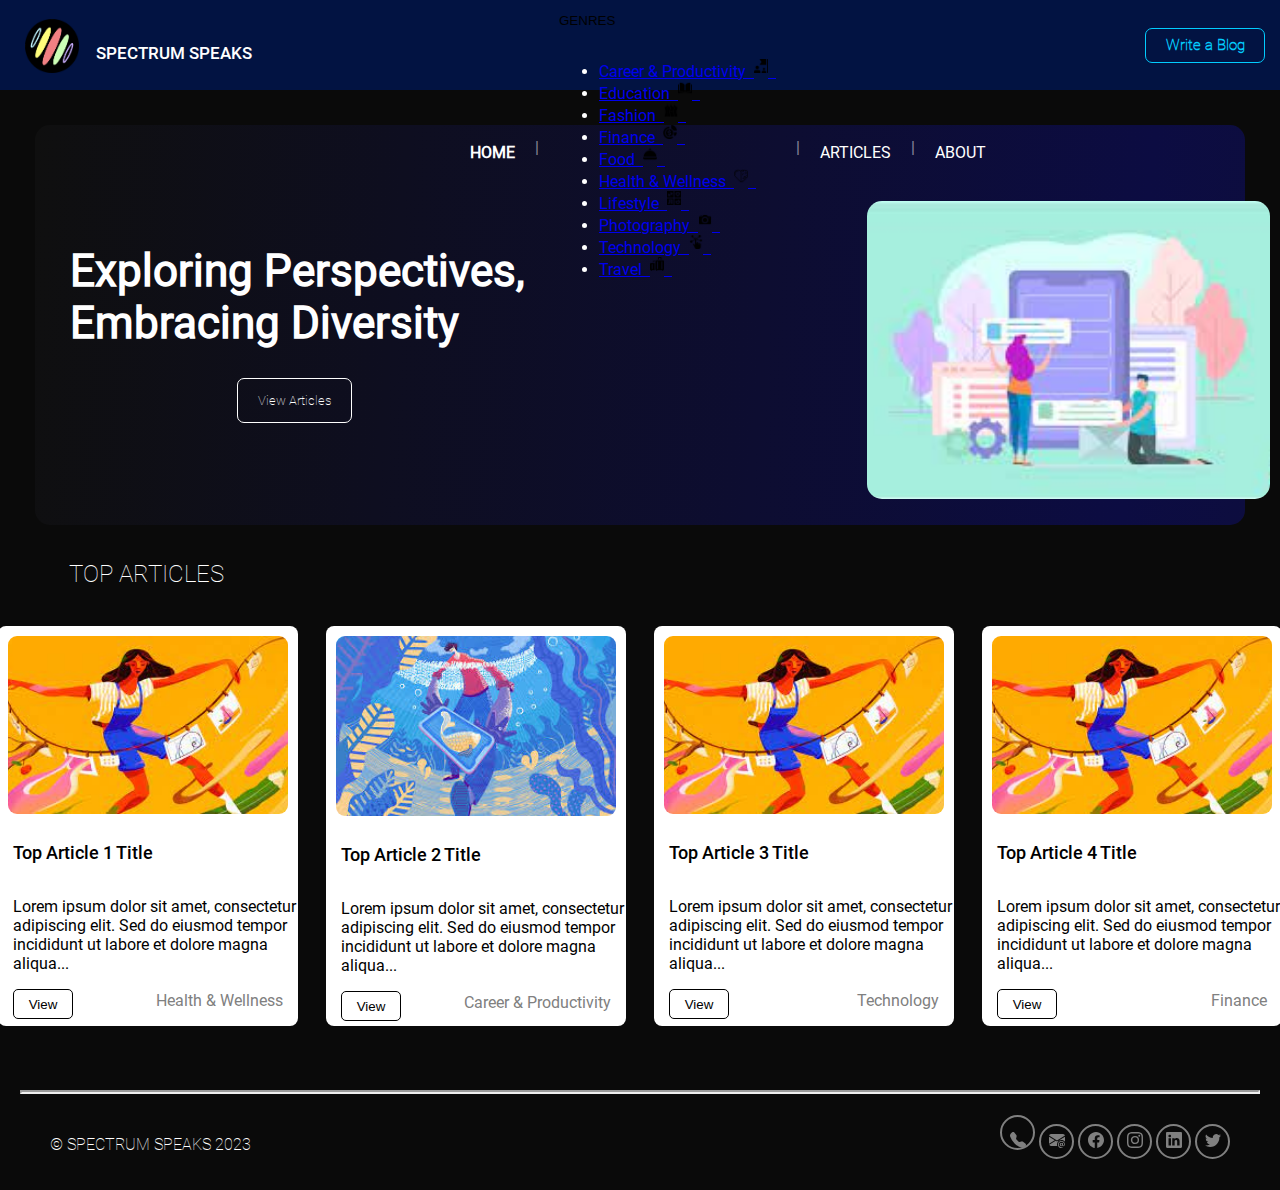
==== index.html @ 42d6bd29 "first commit" ====
<!DOCTYPE html>
<html lang="en">

<head>
  <meta charset="UTF-8">
  <meta name="viewport" content="width=device-width, initial-scale=1.0">
  <title>Spectrum Speaks</title>
  <link rel="stylesheet" href="./css/fonts.css">
  <link href="https://cdn.jsdelivr.net/npm/bootstrap@5.3.2/dist/css/bootstrap.min.css" rel="stylesheet"
    integrity="sha384-T3c6CoIi6uLrA9TneNEoa7RxnatzjcDSCmG1MXxSR1GAsXEV/Dwwykc2MPK8M2HN" crossorigin="anonymous">
  <link rel="stylesheet" href="./css/navbar.css">
  <link rel="stylesheet" href="./css/footer.css">
  <link rel="stylesheet" href="./css/Pages/home.css">
  <link rel="stylesheet" href="./css/article-card.css">
  <link rel="icon" href="./Assets/Images/Logo.png" sizes="64x64">
</head>

<body>
  <!-- Navbar -->
  <nav>
    <div class="nav-container">
      <div class="nav-flex-item"><img src="./Assets/Images/Logo.png" alt="Spectrum Speaks logo"></div>
      <div class="nav-flex-item title">
        <p id="word">SPECTRUM SPEAKS</p>
      </div>
      <div class="nav-options-flex-container nav-flex-item">
        <div class="nav-options-flex-item active options">
          <a href="./index.html">
            <p>HOME</p>
          </a>
        </div>
        <p class="nav-options-flex-item"> | </p>
        <!-- <div class="nav-options-flex-item options">
            <p>GENRES</p>
          </div> -->
        <div class="nav-options-flex-item options dropdown">
          <button class="btn btn-secondary dropdown-toggle" type="button" data-bs-toggle="dropdown"
            aria-expanded="false" style="background-color: transparent; border: none; padding: 0; margin-bottom: 15px;">
            GENRES
          </button>
          <ul class="dropdown-menu">
            <li><a class="dropdown-item" href="./genres.html">Career & Productivity &nbsp;<img
                  src="./Assets/Images/Nav Icons/Career Icon.png" height="14" alt="Career & Productivity Icon">
                &nbsp;</a></li>
            <li><a class="dropdown-item" href="./genres.html">Education &nbsp;<img
                  src="./Assets/Images/Nav Icons/Education Icon.png" height="14" alt="Education Icon"> &nbsp;</a></li>
            <li><a class="dropdown-item" href="./genres.html">Fashion &nbsp;<img
                  src="./Assets/Images/Nav Icons/Fashion Icon.png" height="14" alt="Fashion Icon"> &nbsp;</a></li>
            <li><a class="dropdown-item" href="./genres.html">Finance &nbsp;<img
                  src="./Assets/Images/Nav Icons/Finance Icon.png" height="14" alt="Finance Icon"> &nbsp;</a></li>
            <li><a class="dropdown-item" href="./genres.html">Food &nbsp;<img
                  src="./Assets/Images/Nav Icons/Food Icon.png" height="14" alt="Food Icon"> &nbsp;</a></li>
            <li><a class="dropdown-item" href="./genres.html">Health & Wellness &nbsp;<img
                  src="./Assets/Images/Nav Icons/Health Icon.png" height="14" alt="Health Icon"> &nbsp;</a></li>
            <li><a class="dropdown-item" href="./genres.html">Lifestyle &nbsp;<img
                  src="./Assets/Images/Nav Icons/Lifestyle Icon.png" height="14" alt="Lifestyle Icon"> &nbsp;</a></li>
            <li><a class="dropdown-item" href="./genres.html">Photography &nbsp;<img
                  src="./Assets/Images/Nav Icons/Photography Icon.png" height="14" alt="Photography Icon"> &nbsp;</a>
            </li>
            <li><a class="dropdown-item" href="./genres.html">Technology &nbsp;<img
                  src="./Assets/Images/Nav Icons/Technology Icon.png" height="14" alt="Technology Icon"> &nbsp;</a></li>
            <li><a class="dropdown-item" href="./genres.html">Travel &nbsp;<img
                  src="./Assets/Images/Nav Icons/Travel icon.png" height="14" alt="Travel Icon"> &nbsp;</a></li>
          </ul>
        </div>
        <p class="nav-options-flex-item"> | </p>
        <div class="nav-options-flex-item options">
          <a href="./articles.html">
            <p>ARTICLES</p>
          </a>
        </div>
        <p class="nav-options-flex-item"> | </p>
        <div class="nav-options-flex-item options">
          <a>
            <p>ABOUT</p>
          </a>
        </div>
      </div>
      <div class="nav-flex-item write-a-blog"><button>Write a Blog</button></div>
    </div>
  </nav>

  <!-- Hero -->
  <div class="hero-container">
    <h1 id="hero-title">Exploring Perspectives, <br> Embracing Diversity</h1>
    <img src="./Assets/Images/Index imgs/Hero.jpg" id="hero-img">
    <a class="hero-button"><button id="hero-button">View Articles</button></a>
  </div>

  <!-- Top Articles -->
  <div class="top-articles-title">
    <p>TOP ARTICLES</p>
  </div>
  <div class="top-articles-container">
    <div class="top-articles-card">
      <img src="./Assets/Images/Index imgs/TA-1.jpg" alt="Top Article 1 Thumbnail" class="ta-img">
      <p class="ta-title"> Top Article 1 Title</p>
      <p class="ta-brief">
        Lorem ipsum dolor sit amet, consectetur adipiscing elit. Sed do eiusmod tempor incididunt ut
        labore et dolore magna aliqua...
      </p>
      <div class="article-card-end">
        <a class="view-link" href="./genre-article.html"><button class="view-article">View</button></a>
        <p class="article-genre">Health & Wellness</p>
      </div>
    </div>
    <div class="top-articles-card">
      <img src="./Assets/Images/Index imgs/TA-2.jpg" alt="Top Article 2 Thumbnail" class="ta-img">
      <p class="ta-title"> Top Article 2 Title</p>
      <p class="ta-brief">
        Lorem ipsum dolor sit amet, consectetur adipiscing elit. Sed do eiusmod tempor incididunt ut
        labore et dolore magna aliqua...
      </p>
      <div class="article-card-end">
        <a class="view-link" href="./genre-article.html"><button class="view-article">View</button></a>
        <p class="article-genre">Career & Productivity</p>
      </div>
    </div>
    <div class="top-articles-card">
      <img src="./Assets/Images/Index imgs/TA-1.jpg" alt="Top Article 3 Thumbnail" class="ta-img">
      <p class="ta-title"> Top Article 3 Title</p>
      <p class="ta-brief">
        Lorem ipsum dolor sit amet, consectetur adipiscing elit. Sed do eiusmod tempor incididunt ut
        labore et dolore magna aliqua...
      </p>
      <div class="article-card-end">
        <a class="view-link" href="./genre-article.html"><button class="view-article">View</button></a>
        <p class="article-genre">Technology</p>
      </div>
    </div>
    <div class="top-articles-card">
      <img src="./Assets/Images/Index imgs/TA-1.jpg" alt="Top Article 3 Thumbnail" class="ta-img">
      <p class="ta-title"> Top Article 4 Title</p>
      <p class="ta-brief">
        Lorem ipsum dolor sit amet, consectetur adipiscing elit. Sed do eiusmod tempor incididunt ut
        labore et dolore magna aliqua...
      </p>
      <div class="article-card-end">
        <a class="view-link" href="./genre-article.html"><button class="view-article">View</button></a>
        <p class="article-genre">Finance</p>
      </div>
    </div>
  </div>

  <!-- Footer -->
  <footer>
    <hr id="footer-separator">
    <div class="footer-container">
      <p id="footer-rights"> &copy; SPECTRUM SPEAKS 2023</p>
      <div class="footer-icons-container">
        <button class="socials-btn" id="call">
          <p><svg xmlns="http://www.w3.org/2000/svg" width="16" height="16" fill="currentColor"
              class="bi bi-telephone-fill" viewBox="0 0 16 16">
              <path fill-rule="evenodd"
                d="M1.885.511a1.745 1.745 0 0 1 2.61.163L6.29 2.98c.329.423.445.974.315 1.494l-.547 2.19a.678.678 0 0 0 .178.643l2.457 2.457a.678.678 0 0 0 .644.178l2.189-.547a1.745 1.745 0 0 1 1.494.315l2.306 1.794c.829.645.905 1.87.163 2.611l-1.034 1.034c-.74.74-1.846 1.065-2.877.702a18.634 18.634 0 0 1-7.01-4.42 18.634 18.634 0 0 1-4.42-7.009c-.362-1.03-.037-2.137.703-2.877L1.885.511z" />
            </svg></p>
        </button>
        <a href="https://mail.google.com" target="_blank"><button id="email" class="socials-btn"><svg
              xmlns="http://www.w3.org/2000/svg" width="16" height="16" fill="currentColor"
              class="bi bi-envelope-at-fill" viewBox="0 0 16 16">
              <path
                d="M2 2A2 2 0 0 0 .05 3.555L8 8.414l7.95-4.859A2 2 0 0 0 14 2H2Zm-2 9.8V4.698l5.803 3.546L0 11.801Zm6.761-2.97-6.57 4.026A2 2 0 0 0 2 14h6.256A4.493 4.493 0 0 1 8 12.5a4.49 4.49 0 0 1 1.606-3.446l-.367-.225L8 9.586l-1.239-.757ZM16 9.671V4.697l-5.803 3.546.338.208A4.482 4.482 0 0 1 12.5 8c1.414 0 2.675.652 3.5 1.671Z" />
              <path
                d="M15.834 12.244c0 1.168-.577 2.025-1.587 2.025-.503 0-1.002-.228-1.12-.648h-.043c-.118.416-.543.643-1.015.643-.77 0-1.259-.542-1.259-1.434v-.529c0-.844.481-1.4 1.26-1.4.585 0 .87.333.953.63h.03v-.568h.905v2.19c0 .272.18.42.411.42.315 0 .639-.415.639-1.39v-.118c0-1.277-.95-2.326-2.484-2.326h-.04c-1.582 0-2.64 1.067-2.64 2.724v.157c0 1.867 1.237 2.654 2.57 2.654h.045c.507 0 .935-.07 1.18-.18v.731c-.219.1-.643.175-1.237.175h-.044C10.438 16 9 14.82 9 12.646v-.214C9 10.36 10.421 9 12.485 9h.035c2.12 0 3.314 1.43 3.314 3.034v.21Zm-4.04.21v.227c0 .586.227.8.581.8.31 0 .564-.17.564-.743v-.367c0-.516-.275-.708-.572-.708-.346 0-.573.245-.573.791Z" />
            </svg></button></a>
        <a href="https://www.facebook.com" target="_blank"><button id="facebook" class="socials-btn"><svg
              xmlns="http://www.w3.org/2000/svg" width="16" height="16" fill="currentColor" class="bi bi-facebook"
              viewBox="0 0 16 16">
              <path
                d="M16 8.049c0-4.446-3.582-8.05-8-8.05C3.58 0-.002 3.603-.002 8.05c0 4.017 2.926 7.347 6.75 7.951v-5.625h-2.03V8.05H6.75V6.275c0-2.017 1.195-3.131 3.022-3.131.876 0 1.791.157 1.791.157v1.98h-1.009c-.993 0-1.303.621-1.303 1.258v1.51h2.218l-.354 2.326H9.25V16c3.824-.604 6.75-3.934 6.75-7.951z" />
            </svg></button></a>
        <a href="https://www.instagram.com" target="_blank"><button id="instagram" class="socials-btn"><svg
              xmlns="http://www.w3.org/2000/svg" width="16" height="16" fill="currentColor" class="bi bi-instagram"
              viewBox="0 0 16 16">
              <path
                d="M8 0C5.829 0 5.556.01 4.703.048 3.85.088 3.269.222 2.76.42a3.917 3.917 0 0 0-1.417.923A3.927 3.927 0 0 0 .42 2.76C.222 3.268.087 3.85.048 4.7.01 5.555 0 5.827 0 8.001c0 2.172.01 2.444.048 3.297.04.852.174 1.433.372 1.942.205.526.478.972.923 1.417.444.445.89.719 1.416.923.51.198 1.09.333 1.942.372C5.555 15.99 5.827 16 8 16s2.444-.01 3.298-.048c.851-.04 1.434-.174 1.943-.372a3.916 3.916 0 0 0 1.416-.923c.445-.445.718-.891.923-1.417.197-.509.332-1.09.372-1.942C15.99 10.445 16 10.173 16 8s-.01-2.445-.048-3.299c-.04-.851-.175-1.433-.372-1.941a3.926 3.926 0 0 0-.923-1.417A3.911 3.911 0 0 0 13.24.42c-.51-.198-1.092-.333-1.943-.372C10.443.01 10.172 0 7.998 0h.003zm-.717 1.442h.718c2.136 0 2.389.007 3.232.046.78.035 1.204.166 1.486.275.373.145.64.319.92.599.28.28.453.546.598.92.11.281.24.705.275 1.485.039.843.047 1.096.047 3.231s-.008 2.389-.047 3.232c-.035.78-.166 1.203-.275 1.485a2.47 2.47 0 0 1-.599.919c-.28.28-.546.453-.92.598-.28.11-.704.24-1.485.276-.843.038-1.096.047-3.232.047s-2.39-.009-3.233-.047c-.78-.036-1.203-.166-1.485-.276a2.478 2.478 0 0 1-.92-.598 2.48 2.48 0 0 1-.6-.92c-.109-.281-.24-.705-.275-1.485-.038-.843-.046-1.096-.046-3.233 0-2.136.008-2.388.046-3.231.036-.78.166-1.204.276-1.486.145-.373.319-.64.599-.92.28-.28.546-.453.92-.598.282-.11.705-.24 1.485-.276.738-.034 1.024-.044 2.515-.045v.002zm4.988 1.328a.96.96 0 1 0 0 1.92.96.96 0 0 0 0-1.92zm-4.27 1.122a4.109 4.109 0 1 0 0 8.217 4.109 4.109 0 0 0 0-8.217zm0 1.441a2.667 2.667 0 1 1 0 5.334 2.667 2.667 0 0 1 0-5.334z" />
            </svg></button></a>
        <a href="https://www.linkedin.com" target="_blank"><button id="linkedin" class="socials-btn"><svg
              xmlns="http://www.w3.org/2000/svg" width="16" height="16" fill="currentColor" class="bi bi-linkedin"
              viewBox="0 0 16 16">
              <path
                d="M0 1.146C0 .513.526 0 1.175 0h13.65C15.474 0 16 .513 16 1.146v13.708c0 .633-.526 1.146-1.175 1.146H1.175C.526 16 0 15.487 0 14.854V1.146zm4.943 12.248V6.169H2.542v7.225h2.401zm-1.2-8.212c.837 0 1.358-.554 1.358-1.248-.015-.709-.52-1.248-1.342-1.248-.822 0-1.359.54-1.359 1.248 0 .694.521 1.248 1.327 1.248h.016zm4.908 8.212V9.359c0-.216.016-.432.08-.586.173-.431.568-.878 1.232-.878.869 0 1.216.662 1.216 1.634v3.865h2.401V9.25c0-2.22-1.184-3.252-2.764-3.252-1.274 0-1.845.7-2.165 1.193v.025h-.016a5.54 5.54 0 0 1 .016-.025V6.169h-2.4c.03.678 0 7.225 0 7.225h2.4z" />
            </svg></button></a>
        <a href="https://www.twitter.com" target="_blank"><button id="twitter" class="socials-btn"><svg
              xmlns="http://www.w3.org/2000/svg" width="16" height="16" fill="currentColor" class="bi bi-twitter"
              viewBox="0 0 16 16">
              <path
                d="M5.026 15c6.038 0 9.341-5.003 9.341-9.334 0-.14 0-.282-.006-.422A6.685 6.685 0 0 0 16 3.542a6.658 6.658 0 0 1-1.889.518 3.301 3.301 0 0 0 1.447-1.817 6.533 6.533 0 0 1-2.087.793A3.286 3.286 0 0 0 7.875 6.03a9.325 9.325 0 0 1-6.767-3.429 3.289 3.289 0 0 0 1.018 4.382A3.323 3.323 0 0 1 .64 6.575v.045a3.288 3.288 0 0 0 2.632 3.218 3.203 3.203 0 0 1-.865.115 3.23 3.23 0 0 1-.614-.057 3.283 3.283 0 0 0 3.067 2.277A6.588 6.588 0 0 1 .78 13.58a6.32 6.32 0 0 1-.78-.045A9.344 9.344 0 0 0 5.026 15z" />
            </svg></button></a>
      </div>
    </div>
  </footer>

  <script src="https://cdn.jsdelivr.net/npm/bootstrap@5.3.0/dist/js/bootstrap.bundle.min.js"
    integrity="sha384-geWF76RCwLtnZ8qwWowPQNguL3RmwHVBC9FhGdlKrxdiJJigb/j/68SIy3Te4Bkz"
    crossorigin="anonymous"></script>
  <script src="./index.js"></script>
</body>

</html>

<!-- <a href="https://www.flaticon.com/free-icons/spectrum" 
    title="spectrum icons">Spectrum icons created by Freepik - Flaticon</a> -->
---- css/fonts.css ----
@font-face {
    font-family: 'Roboto Black';
    src: url("../Assets/Fonts/Roboto/Roboto-Black.ttf") format("truetype");
}

@font-face {
    font-family: 'Roboto Bold';
    src: url("../Assets/Fonts/Roboto/Roboto-Bold.ttf") format("truetype");
}

@font-face {
    font-family: 'Roboto Light';
    src: url("../Assets/Fonts/Roboto/Roboto-Light.ttf") format("truetype");
}

@font-face {
    font-family: 'Roboto Medium';
    src: url("../Assets/Fonts/Roboto/Roboto-Medium.ttf") format("truetype");
}

@font-face {
    font-family: 'Roboto Regular';
    src: url("../Assets/Fonts/Roboto/Roboto-Regular.ttf") format("truetype");
}

@font-face {
    font-family: 'Roboto Thin';
    src: url("../Assets/Fonts/Roboto/Roboto-Thin.ttf") format("truetype");
}

/* @font-face {
    font-family: 'Roboto Regular';
    src: url();
}

@font-face {
    font-family: 'Roboto Thin';
    src: url();
} */
---- css/navbar.css ----
nav {
    background-color: #021342;
}

.nav-container {
    display: flex;
    align-items: center;
    height: 90px;
}

.nav-flex-item {
    color: white;
    margin: 10px;
}

.nav-flex-item>img {
    height: 54px;
    padding-top: 5px;
    padding-left: 15px;
}

.nav-flex-item.title {
    font-family: 'Roboto Medium', sans-serif;
    margin: 15px;
    font-size: 17px;
    /* font-weight: 600; */
    width: 210px;
    min-width: 100px;
    margin-bottom: 0;
    margin-left: 7px;
    /* margin-top: 0; */
    justify-self: center;
    cursor: grab;
}

.nav-options-flex-container {
    display: flex;
    align-self: center;
    margin: auto;
    justify-content: center;
    align-items: center;
}

.nav-options-flex-item {
    font-family: "Roboto Regular", sans-serif;
    margin: 10px;
    align-self: center;
}

.nav-options-flex-container.dropdown {
    background-color: transparent;
}

.nav-options-flex-item img {
    margin-bottom: 4px;
}

.options {
    margin-bottom: 0;
}

.options>a {
    text-decoration: none !important;
    color: white;
}

.active.options {
    font-weight: 600;
}

.options button:hover,
.options p:hover {
    color: #a0f8fc;
    cursor: pointer;
}

p.nav-options-flex-item {
    color: #ffffff85;
}

.nav-flex-item.write-a-blog {
    /* margin-left: auto; */
    margin-right: 15px;
    align-self: right;
}

.nav-flex-item>button {
    right: 10px;
    font-family: 'Roboto Thin', sans-serif;
    font-weight: 900;
    background-color: transparent;
    color: #02ccfe;
    font-size: 15px;
    height: 35px;
    width: 120px;
    border: #02ccfe solid 1.55px;
    border-radius: 7px;
    transition: all 0.3s;
}

.nav-flex-item>button:hover {
    color: #15028d;
    background-color: #02ccfe;
    cursor: pointer;
}

.dropdown-menu>.dropdown-item {
    color: black !important;
}
---- css/footer.css ----
footer {
    margin: 20px;
}

#footer-separator {
    color: white;
    border-width: 2px;
    margin-bottom: 10px;
    margin-top: 50px;
}

.footer-container {
    display: flex;
    align-items: center;
}

#footer-rights {
    align-self: flex-start;
    color: white;
    font-family: "Roboto Thin";
    margin-left: 30px;
    padding-top: 15px;
}

.footer-icons-container {
    justify-self: right;
    margin-left: auto;
    margin-right: 30px;
}

.socials-btn {
    border-radius: 50%;
    height: 35px;
    width: 35px;
    border: grey solid 2px;
    background-color: transparent;
    color: grey;
    transition: all 0.3s;
}

.socials-btn:hover {
    background-color: white;
    border-color: white;
}

#call:hover {
    color: #00FF00;
}

#email:hover {
    color: #fea62b;
}

#facebook:hover {
    color: #4267B2;
}

#instagram:hover {
    color: #d533d2;
}

#linkedin:hover {
    color: #0077b5;
}

#twitter:hover {
    color: #1DA1F2;
}

::selection{
    background-color: #a9a7a7;
    color: white;
}
---- css/Pages/home.css ----
/* .bg-body-secondary {
    background: linear-gradient(275deg, #161627, #0c0c42, #0f0f0f);
    background-size: 180% 180%;
    animation: gradient-animation 5s ease infinite;
} */

body {
    background-color: #0a0a0a;
    margin: 0;
    font-family: "Roboto Regular", sans-serif;
}

.hero-container {
    height: 400px;
    background: linear-gradient(275deg, #161627, #0c0c42, #0f0f0f);
    background-size: 180% 180%;
    animation: gradient-animation 5s ease infinite;
    margin: 35px;
    border-radius: 15px;
    display: grid;
    grid-template-rows: repeat(7, 1fr);
    grid-template-columns: repeat(6, 1fr);
}

#hero-img {
    grid-column: 5 / 7;
    grid-row: 2 / 7;
    width: 100%;
    height: 100%;
    object-fit: cover;
    padding: 25px;
    border-radius: 40px;
}

#hero-title {
    color: white;
    grid-row: 2/5;
    grid-column: 1/5;
    padding-left: 35px;
    padding-top: 40px;
    font-weight: 600;
    font-size: 44px;
}

.hero-button {
    grid-row: 5/6;
    grid-column: 2/3;
}

#hero-button {
    font-family: "Roboto Thin", sans-serif;
    background-color: transparent;
    color: white;
    border: white solid 1.55px;
    border-radius: 7px;
    height: 45px;
    width: 115px;
    font-weight: 500;
    margin-top: 50px;
}

#hero-button:hover {
    color: black;
    background-color: white;
    font-weight: 600;
}
---- css/article-card.css ----
.top-articles-title {
    color: white;
    margin-left: 69px;
    font-family: "Roboto Thin", sans-serif;
    font-size: 24px;
}

.top-articles-container {
    display: flex;
    justify-content: center;
    align-items: center;
    margin-left: 69px;
    margin-right: 69px;
}

.top-articles-card {
    height: 400px;
    min-width: 300px;
    width: 100%;
    background-color: white;
    border-radius: 8px;
    margin: 14px;
    display: flex;
    flex-direction: column;
}

.ta-img {
    margin: 10px;
    border-radius: 9px;
    height: 180px;
    object-fit: cover;
}

.ta-title {
    margin-left: 15px;
    color: black;
    font-size: 18px;
    font-family: "Roboto Medium";
}

.ta-brief {
    margin-left: 15px;
}

.article-card-end {
    display: flex;
}

.view-article {
    border: black solid 1.55px;
    background-color: transparent;
    border-radius: 5px;
    margin-left: 15px;
    height: 30px;
    width: 60px;
    transition: all 0.3s;
}

.view-article:hover {
    background-color: #021342;
    border-color: #021342;
    color: white;
}

.article-genre {
    justify-self: right;
    margin-top: 2px;
    margin-left: auto;
    margin-right: 15px;
    color: grey;
}
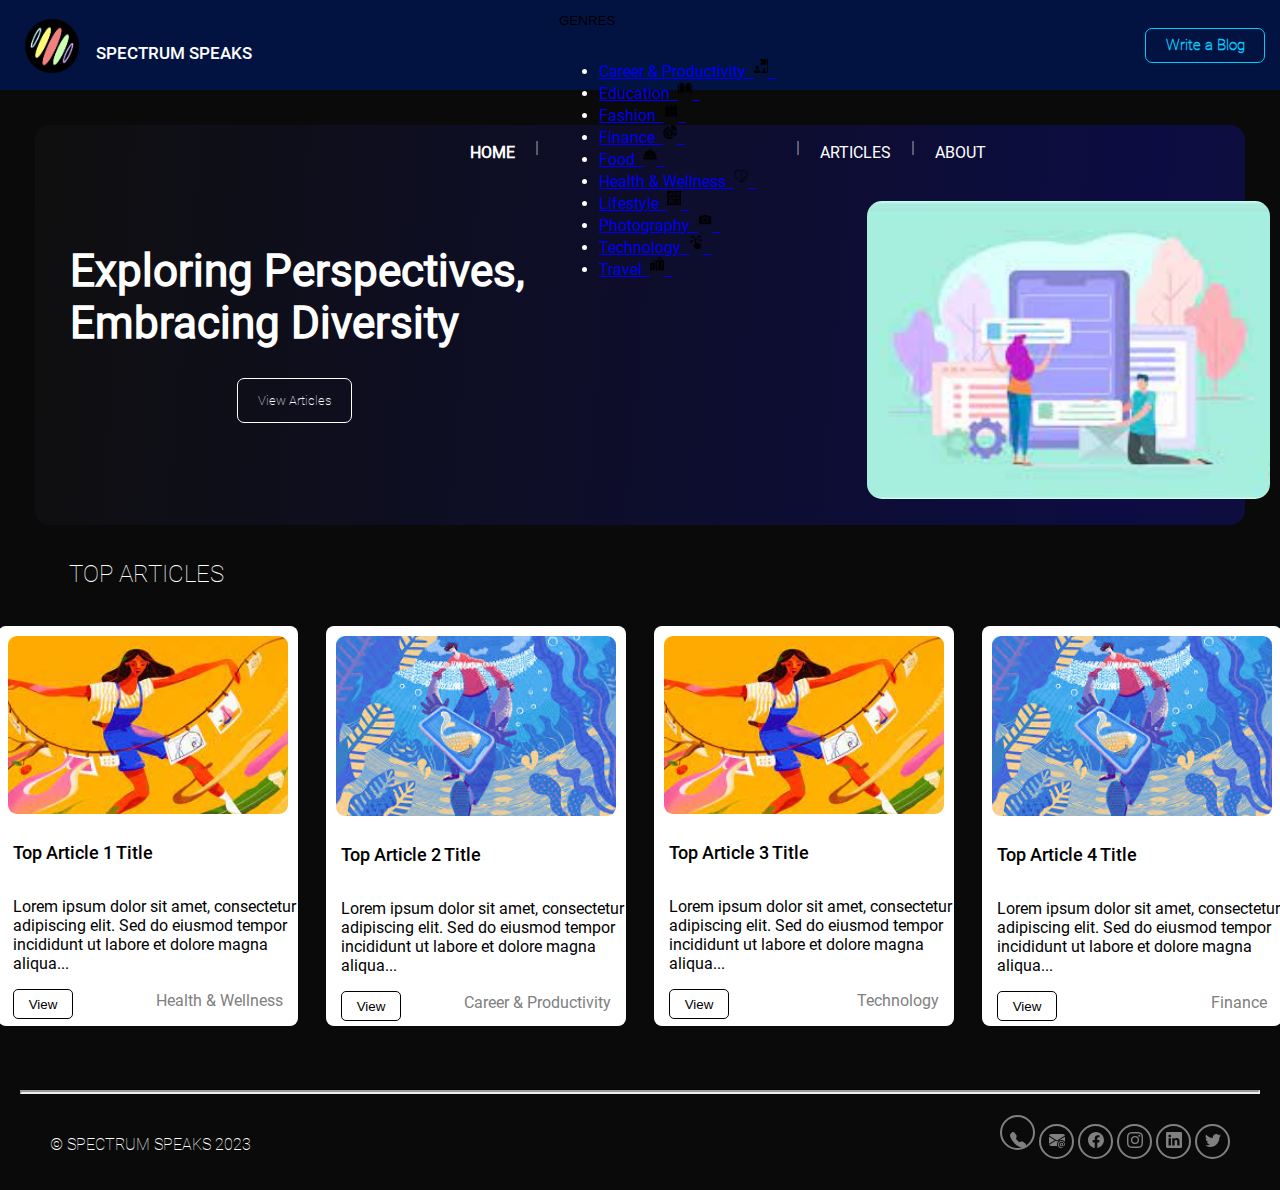
==== commit 4f17535b: "Edited Hero" ====
--- a/index.html
+++ b/index.html
@@ -129,7 +129,7 @@
       </div>
     </div>
     <div class="top-articles-card">
-      <img src="./Assets/Images/Index imgs/TA-1.jpg" alt="Top Article 3 Thumbnail" class="ta-img">
+      <img src="./Assets/Images/Index imgs/TA-2.jpg" alt="Top Article 3 Thumbnail" class="ta-img">
       <p class="ta-title"> Top Article 4 Title</p>
       <p class="ta-brief">
         Lorem ipsum dolor sit amet, consectetur adipiscing elit. Sed do eiusmod tempor incididunt ut
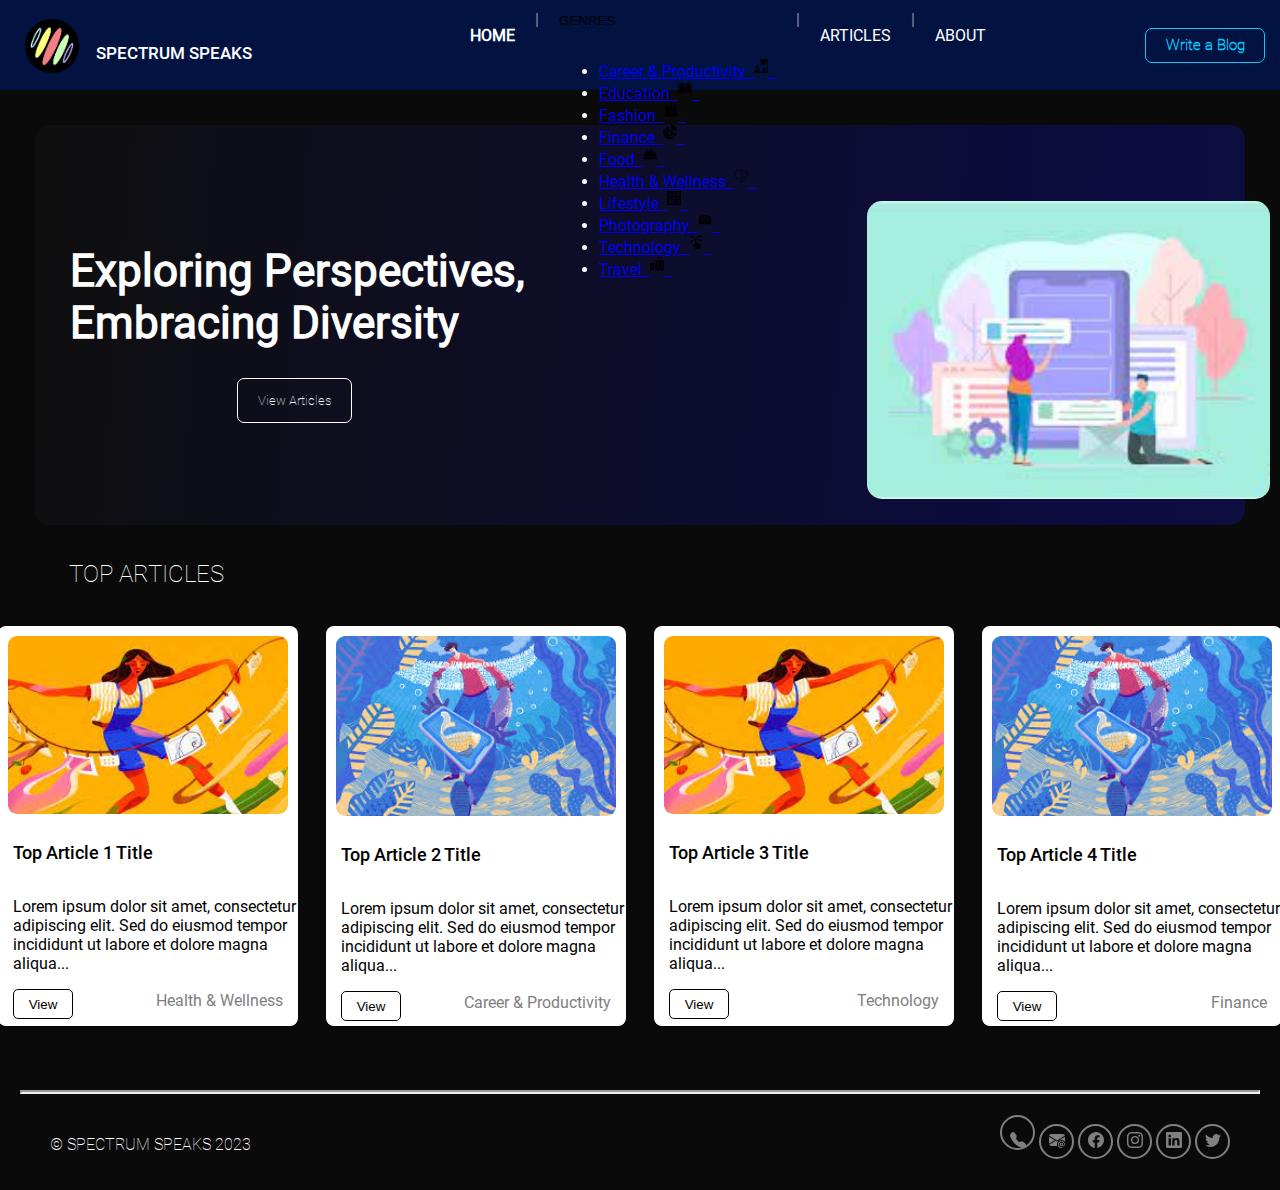
==== commit f19c7660: "added navbar responsiveness" ====
--- a/index.html
+++ b/index.html
@@ -29,7 +29,7 @@
             <p>HOME</p>
           </a>
         </div>
-        <p class="nav-options-flex-item"> | </p>
+        <p class="nav-options-flex-item nav-sep"> | </p>
         <!-- <div class="nav-options-flex-item options">
             <p>GENRES</p>
           </div> -->
@@ -63,15 +63,15 @@
                   src="./Assets/Images/Nav Icons/Travel icon.png" height="14" alt="Travel Icon"> &nbsp;</a></li>
           </ul>
         </div>
-        <p class="nav-options-flex-item"> | </p>
+        <p class="nav-options-flex-item nav-sep"> | </p>
         <div class="nav-options-flex-item options">
           <a href="./articles.html">
             <p>ARTICLES</p>
           </a>
         </div>
-        <p class="nav-options-flex-item"> | </p>
+        <p class="nav-options-flex-item nav-sep"> | </p>
         <div class="nav-options-flex-item options">
-          <a>
+          <a href="./about.html">
             <p>ABOUT</p>
           </a>
         </div>
--- a/css/fonts.css
+++ b/css/fonts.css
@@ -1,6 +1,6 @@
 @font-face {
-    font-family: 'Roboto Black';
-    src: url("../Assets/Fonts/Roboto/Roboto-Black.ttf") format("truetype");
+    font-family: 'Merriweather';
+    src: url("../Assets/Fonts/Merriweather/Merriweather-Light.ttf") format("truetype");
 }
 
 @font-face {
--- a/css/navbar.css
+++ b/css/navbar.css
@@ -1,3 +1,4 @@
+/* Default styles for desktop */
 nav {
     background-color: #021342;
 }
@@ -23,28 +24,22 @@
     font-family: 'Roboto Medium', sans-serif;
     margin: 15px;
     font-size: 17px;
-    /* font-weight: 600; */
     width: 210px;
     min-width: 100px;
     margin-bottom: 0;
     margin-left: 7px;
-    /* margin-top: 0; */
     justify-self: center;
     cursor: grab;
 }
 
 .nav-options-flex-container {
     display: flex;
-    align-self: center;
     margin: auto;
-    justify-content: center;
-    align-items: center;
 }
 
 .nav-options-flex-item {
     font-family: "Roboto Regular", sans-serif;
     margin: 10px;
-    align-self: center;
 }
 
 .nav-options-flex-container.dropdown {
@@ -79,9 +74,7 @@
 }
 
 .nav-flex-item.write-a-blog {
-    /* margin-left: auto; */
     margin-right: 15px;
-    align-self: right;
 }
 
 .nav-flex-item>button {
@@ -106,4 +99,40 @@
 
 .dropdown-menu>.dropdown-item {
     color: black !important;
-}+}
+
+/* Media query for screens smaller than 768px (typical mobile) */
+@media screen and (max-width: 768px) {
+    .nav-container {
+        flex-direction: column;
+        height: auto;
+        padding: 10px;
+    }
+
+    .nav-flex-item {
+        margin: 5px;
+        text-align: center;
+    }
+
+    .nav-options-flex-container {
+        flex-direction: column;
+        align-items: center;
+    }
+
+    .nav-options-flex-item {
+        margin: 5px;
+    }
+
+    .nav-options-flex-item.active.options {
+        font-weight: normal;
+    }
+
+    .nav-flex-item.write-a-blog {
+        margin-top: 10px;
+        margin-right: 0;
+    }
+
+    .nav-sep{
+        display: none;
+    }
+}
--- a/css/Pages/home.css
+++ b/css/Pages/home.css
@@ -65,3 +65,34 @@
     font-weight: 600;
 }
 
+@media screen and (max-width: 768px) {
+    .hero-container {
+        height: auto;
+        margin: 20px; /* Adjust margin as needed */
+        border-radius: 10px;
+        grid-template-rows: auto auto auto auto auto auto auto; /* Adjust rows as needed */
+        grid-template-columns: 1fr; /* Single column for smaller screens */
+    }
+
+    #hero-img {
+        grid-column: 1 / 2;
+        grid-row: 2 / 5;
+        border-radius: 10px; /* Adjust border-radius as needed */
+    }
+
+    #hero-title {
+        grid-row: 5 / 7;
+        grid-column: 1 / 2;
+        font-size: 28px; /* Adjust font size as needed */
+        padding: 15px; /* Adjust padding as needed */
+    }
+
+    .hero-button {
+        grid-row: 7 / 8;
+        grid-column: 1 / 2;
+        margin-top: 20px; /* Adjust margin-top as needed */
+        justify-self: center;
+        margin-bottom: 20px;
+    }
+
+}